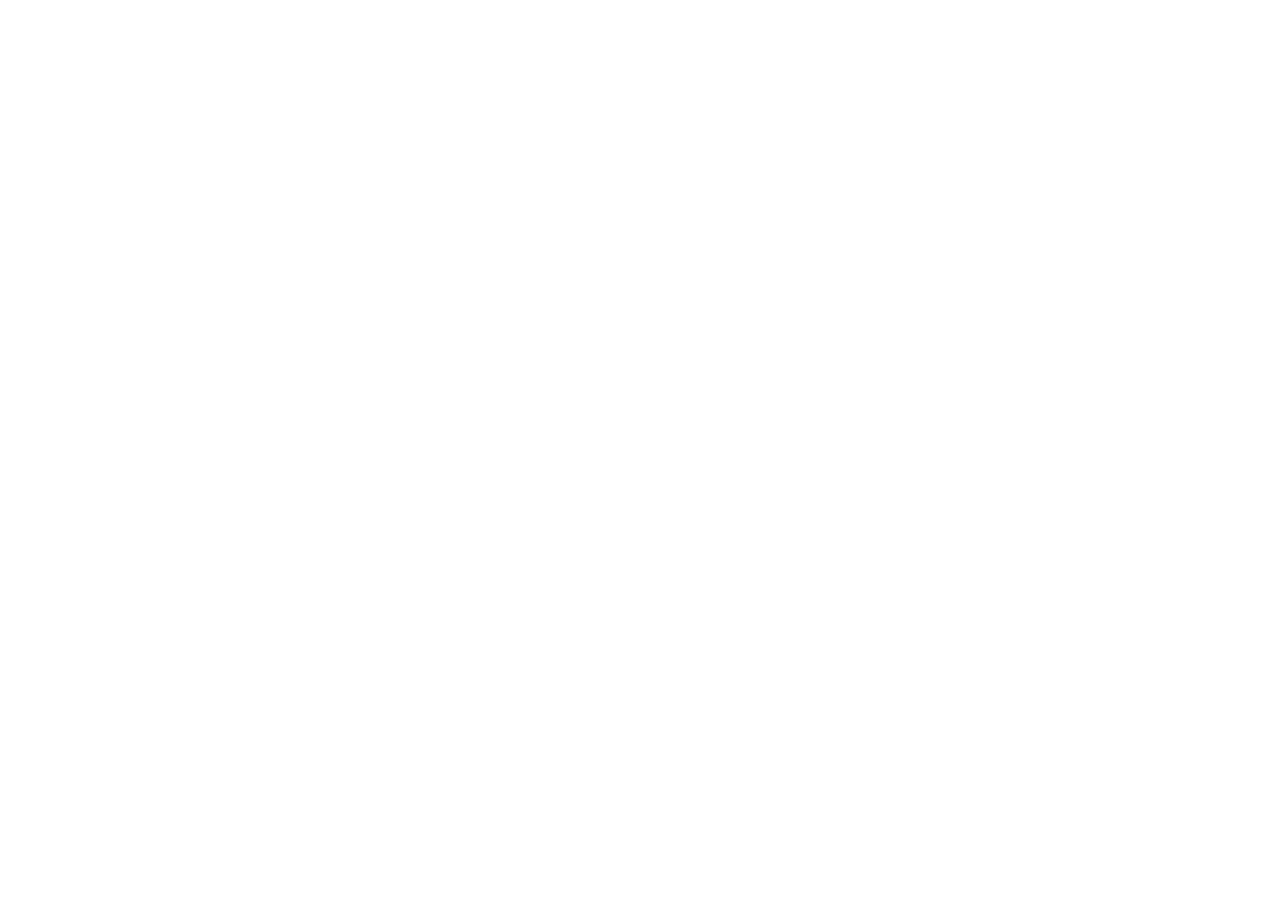
==== index.html @ 40211e61 "first commit" ====
<!DOCTYPE html>
<html lang="en">
    <head>
        <meta charset="UTF-8">
        <meta http-equiv="X-UA-Compatible" content="IE=edge">
        <meta name="viewport" content="width=device-width, initial-scale=1.0">
        <title>Shoes</title>
    </head>
    <body>
        
    </body>
</html>
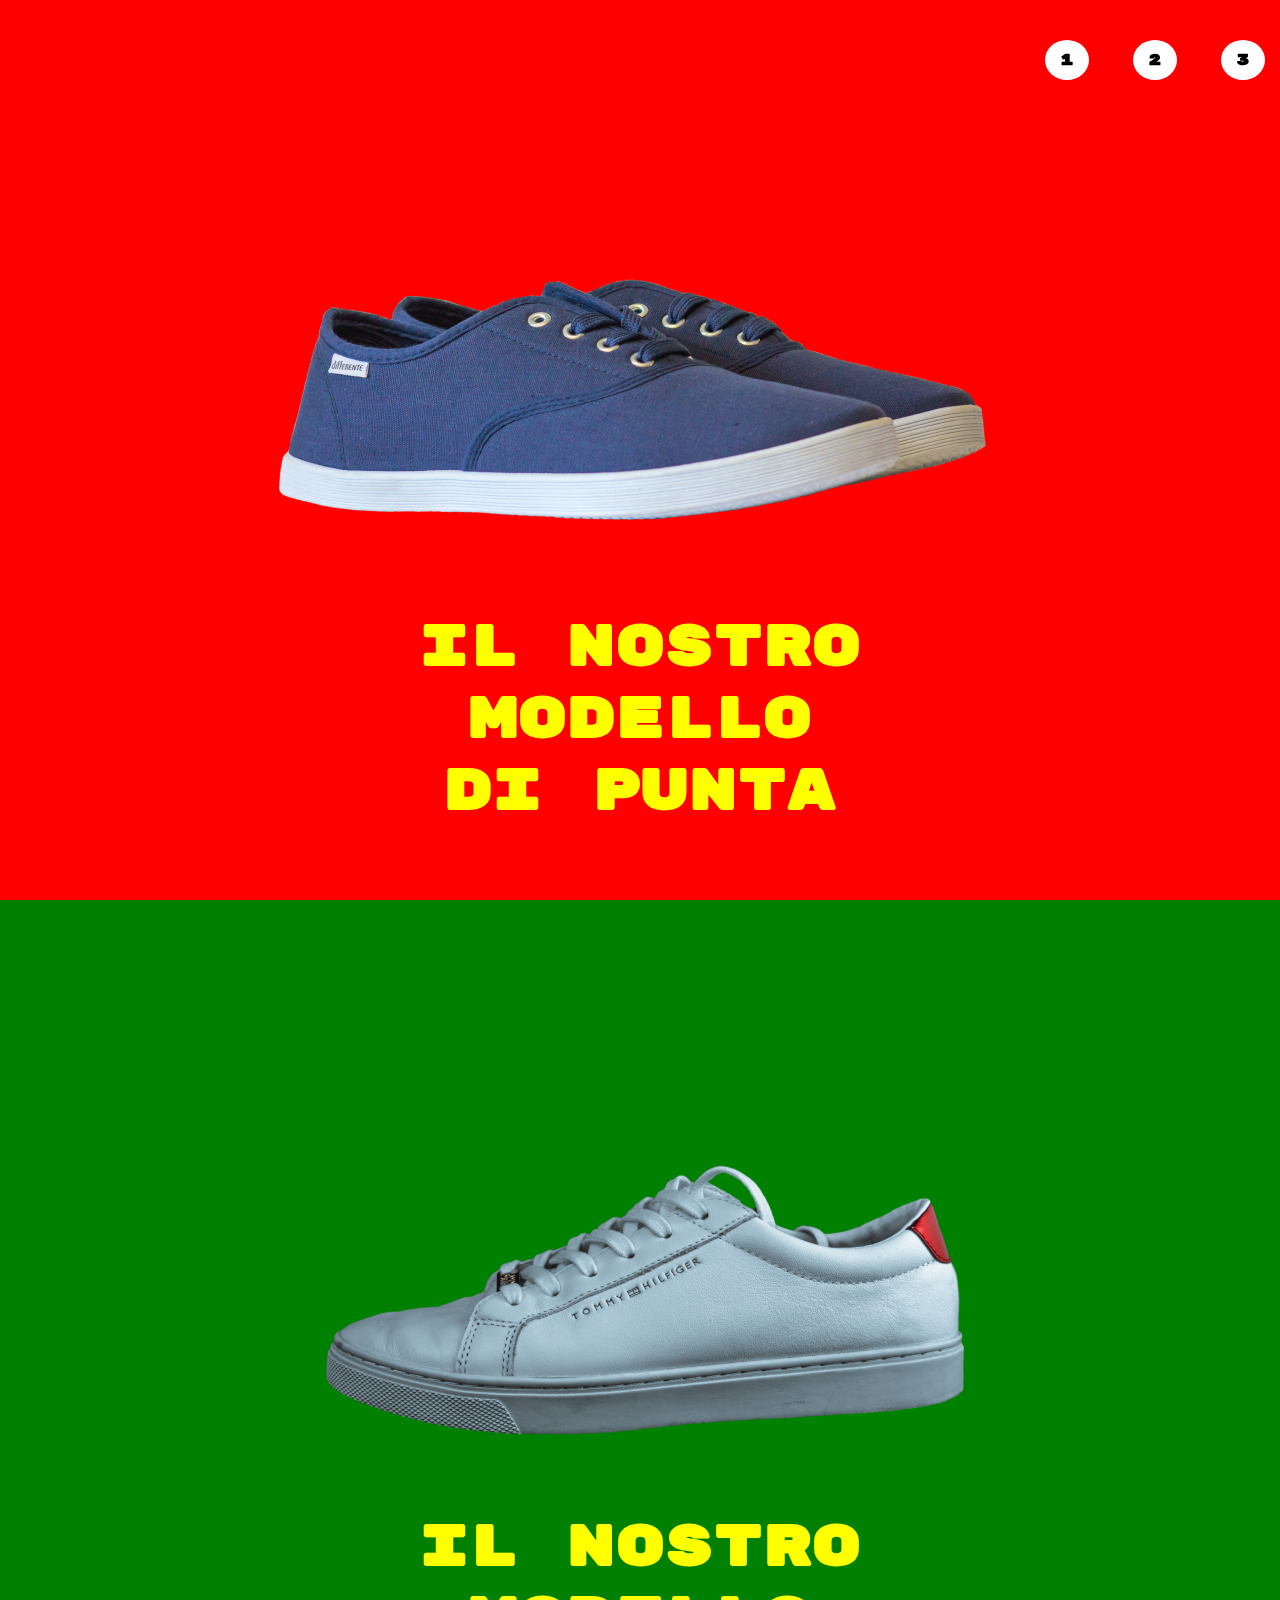
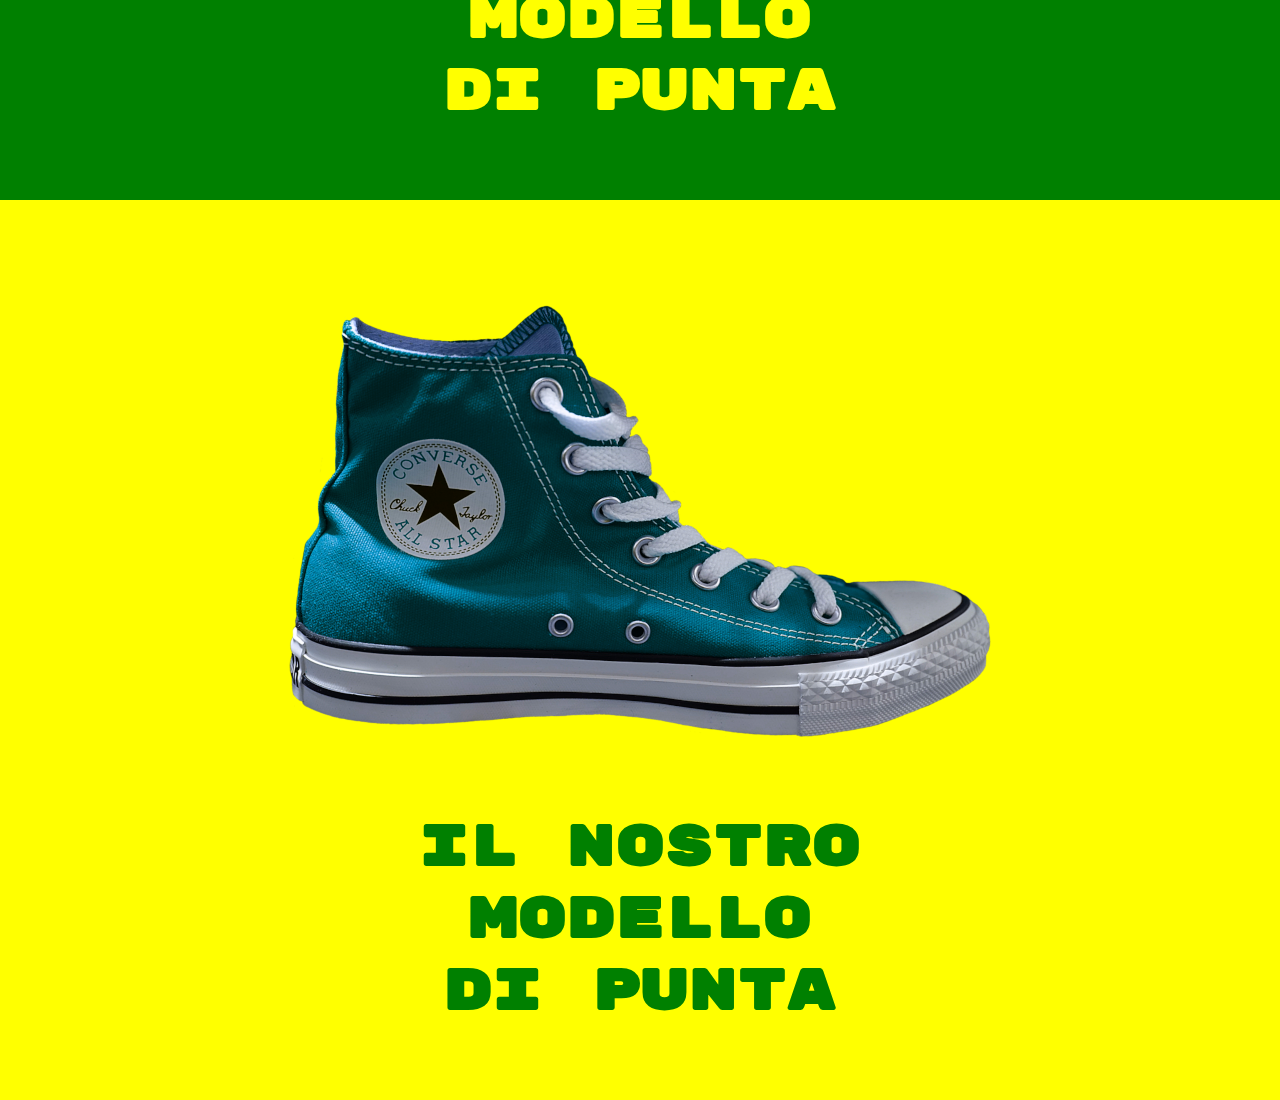
==== commit ec6ccf2e: "page completed" ====
--- a/index.html
+++ b/index.html
@@ -4,9 +4,56 @@
         <meta charset="UTF-8">
         <meta http-equiv="X-UA-Compatible" content="IE=edge">
         <meta name="viewport" content="width=device-width, initial-scale=1.0">
+        <link rel="stylesheet" href="https://cdnjs.cloudflare.com/ajax/libs/font-awesome/6.4.0/css/all.min.css" integrity="sha512-iecdLmaskl7CVkqkXNQ/ZH/XLlvWZOJyj7Yy7tcenmpD1ypASozpmT/E0iPtmFIB46ZmdtAc9eNBvH0H/ZpiBw==" crossorigin="anonymous" referrerpolicy="no-referrer">
+        <link rel="preconnect" href="https://fonts.googleapis.com">
+        <link rel="preconnect" href="https://fonts.gstatic.com" crossorigin>
+        <link href="https://fonts.googleapis.com/css2?family=Rubik+Mono+One&display=swap" rel="stylesheet">
+        <link rel="stylesheet" href="./css/style.css">
         <title>Shoes</title>
     </head>
     <body>
-        
+        <!-- header -->
+        <header>
+            <div class="nav-bar">
+                <div class="nav-bar-sel">
+                    <a href="#differente-shoes">1</a>
+                    <a href="#tommy-shoes">2</a>
+                    <a href="#converse-shoes">3</a>
+                </div>
+            </div>
+        </header>
+        <!-- fine header -->
+        <!-- main -->
+        <main>
+            <!-- container primo modello -->
+            <div id="differente" class="container">
+                <div class="content">
+                    <img src="./img/01.png" alt="differente-shoes">
+                    <h1>Il nostro modello <br> di punta</h1>
+                </div>
+            </div>
+            <!-- fine container primo modello -->
+            <!-- container secondo modello -->
+            <div id="tommy" class="container">
+                <div class="content">
+                    <img src="./img/02.png" alt="tommy-shoes">
+                    <h1>Il nostro modello <br> di punta</h1>
+                </div>
+            </div>
+            <!-- fine container secondo modello -->
+            <!-- container terzo modello -->
+            <div id="converse" class="container">
+                <div class="content">
+                    <img src="./img/03.png" alt="converse-shoes">
+                    <h1 id="green-text">Il nostro modello <br> di punta</h1>
+                </div>
+            </div>
+            <!-- fine container terzo modello -->
+        </main>
+        <!-- fine main -->
+        <!-- footer -->
+        <footer>
+        </footer>
+        <!-- fine footer -->
     </body>
 </html>--- a/css/style.css
+++ b/css/style.css
@@ -0,0 +1,76 @@
+*{
+    margin: 0;
+    padding: 0;
+    box-sizing: border-box;
+    font-family: 'Rubik Mono One', sans-serif;
+}
+
+/* header */
+
+.nav-bar{
+    width: 100%;
+    padding-top: 50px;
+    z-index: 1;
+    display: flex;
+    justify-content: flex-end;
+    align-items: center;
+    position: fixed;
+    background-color: rgba(0, 0, 0, 0);
+}
+
+.nav-bar-sel a{
+    padding: 10px 15px;
+    margin: 15px;
+    border-radius: 50%;
+    font-weight: 900;
+    text-decoration: none;
+    color: black;
+    background-color:white ;
+}
+
+/* end header */
+
+/* main */
+
+.container{
+    position: relative;
+}
+
+#differente{
+    height: 100vh;
+    width: 100%;
+    background-color: red;
+}
+
+#tommy{
+    height: 100vh;
+    width: 100%;
+    background-color: green;
+}
+
+#converse{
+    height: 100vh;
+    width: 100%;
+    background-color: yellow;
+}
+
+.content{
+    position: absolute;
+    top: 50%;
+    left: 50%;
+    transform: translate(-50%, -50%);
+    text-align: center;
+
+}
+
+h1{
+    font-size: 3.6rem;
+    text-transform: uppercase;
+    color: yellow;
+}
+
+#green-text{
+    color: green;
+}
+
+/* end main */